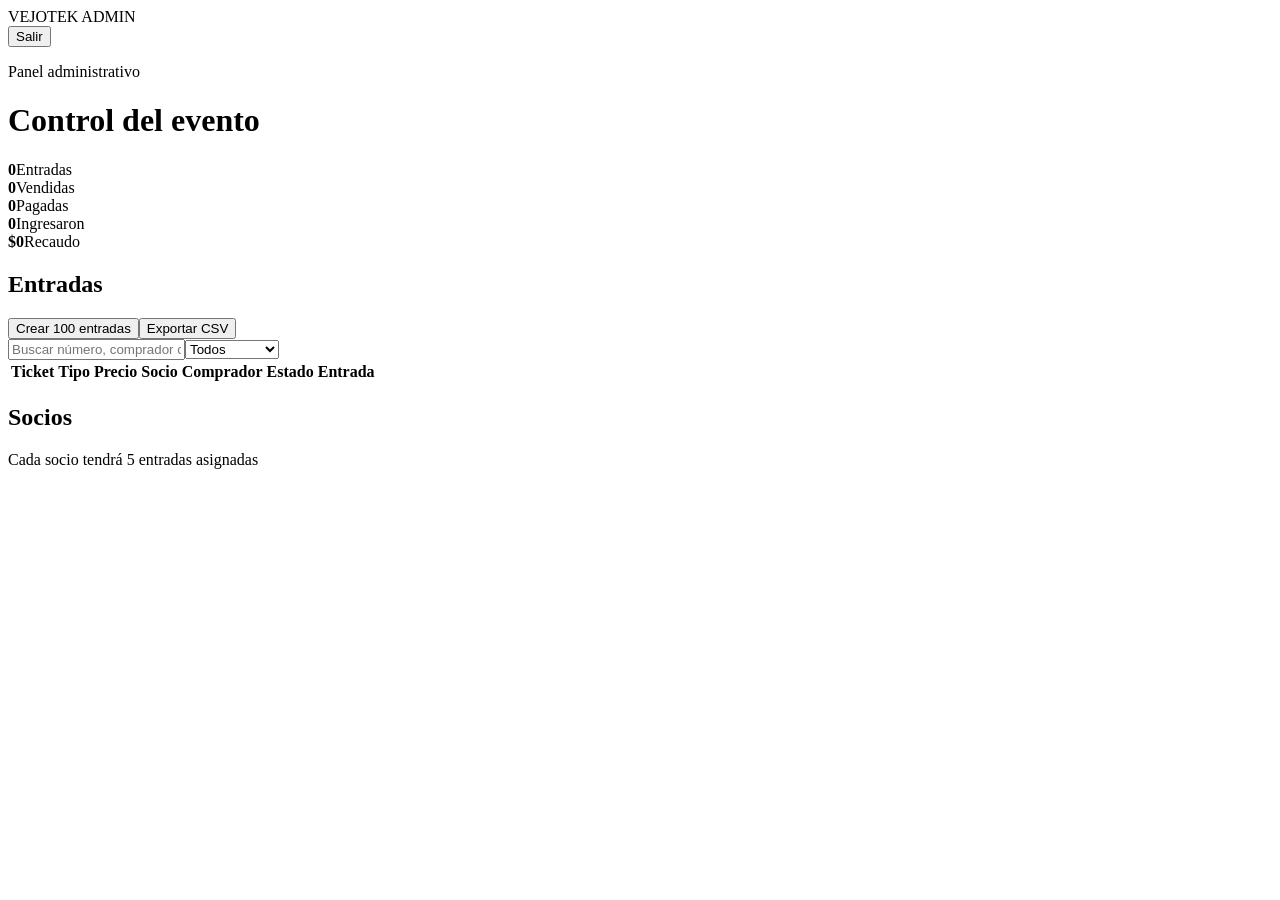
==== admin.html @ fa54385f "Agregar interfaz inicial Viejotek" ====
<!doctype html>
<html lang="es">
<head><meta charset="utf-8"><meta name="viewport" content="width=device-width,initial-scale=1"><title>Administración · VEJOTEK</title><link rel="stylesheet" href="css/styles.css"></head>
<body><header class="topbar"><div class="brand">VEJOTEK <span>ADMIN</span></div><button id="logout" class="btn ghost">Salir</button></header>
<main class="container"><div class="page-head"><div><p class="eyebrow">Panel administrativo</p><h1>Control del evento</h1></div><div id="userLabel" class="muted"></div></div>
<div class="stats"><div class="stat"><b id="total">0</b><span>Entradas</span></div><div class="stat"><b id="sold">0</b><span>Vendidas</span></div><div class="stat"><b id="paid">0</b><span>Pagadas</span></div><div class="stat"><b id="entered">0</b><span>Ingresaron</span></div><div class="stat"><b id="income">$0</b><span>Recaudo</span></div></div>
<section class="panel"><div class="section-head"><h2>Entradas</h2><div class="actions"><button id="seed" class="btn">Crear 100 entradas</button><button id="export" class="btn">Exportar CSV</button></div></div><div class="filters"><input id="search" placeholder="Buscar número, comprador o teléfono"><select id="status"><option value="">Todos</option><option value="disponible">Disponibles</option><option value="reservada">Reservadas</option><option value="vendida">Vendidas</option><option value="pagada">Pagadas</option><option value="ingresada">Ingresadas</option></select></div><div class="table-wrap"><table><thead><tr><th>Ticket</th><th>Tipo</th><th>Precio</th><th>Socio</th><th>Comprador</th><th>Estado</th><th>Entrada</th></tr></thead><tbody id="tickets"></tbody></table></div></section>
<section class="panel"><div class="section-head"><h2>Socios</h2><span class="muted">Cada socio tendrá 5 entradas asignadas</span></div><div id="socios" class="cards"></div></section>
<div id="msg" class="msg"></div></main><script type="module" src="js/admin.js"></script></body></html>
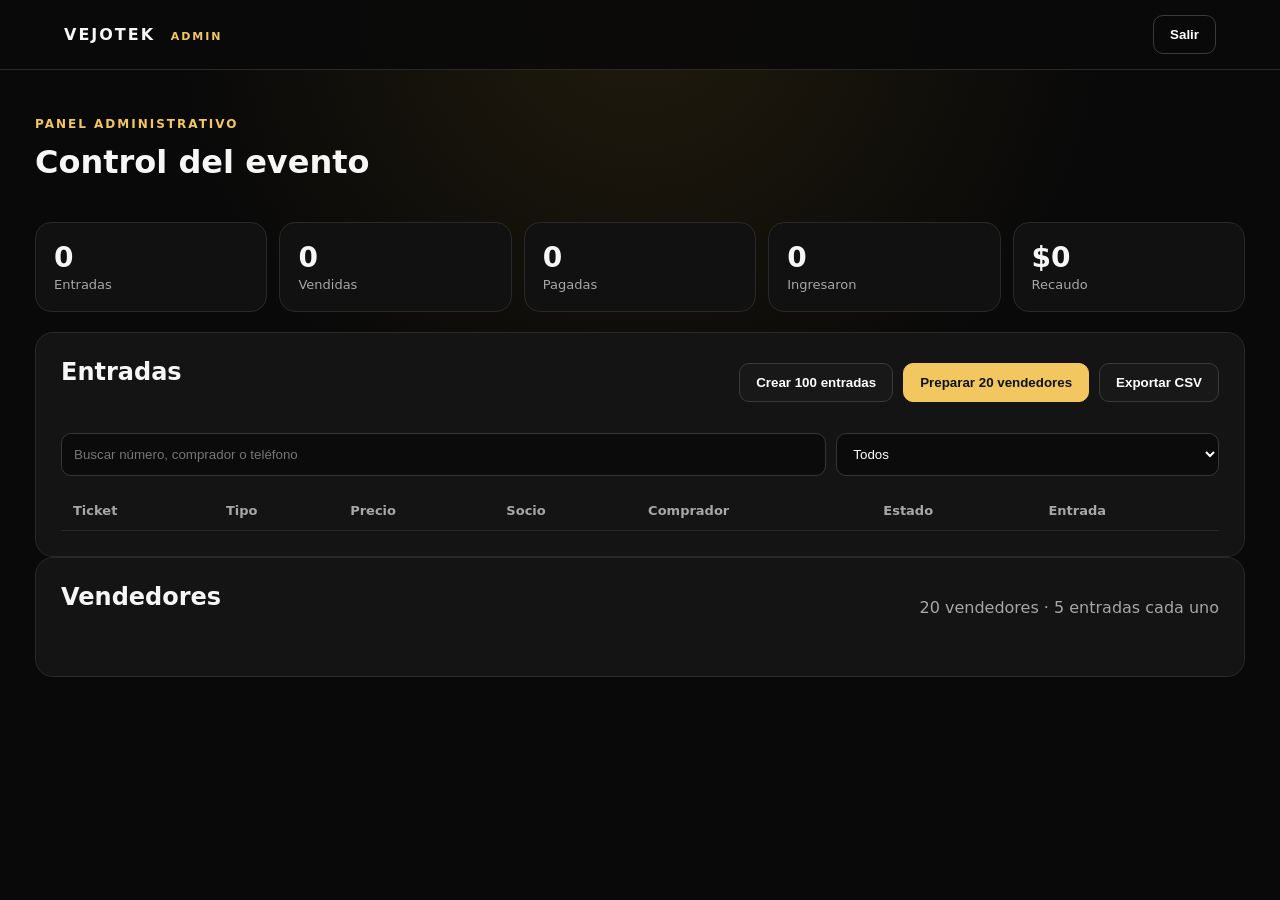
==== commit e2ce033f: "Simplificar panel de vendedores" ====
--- a/admin.html
+++ b/admin.html
@@ -4,6 +4,6 @@
 <body><header class="topbar"><div class="brand">VEJOTEK <span>ADMIN</span></div><button id="logout" class="btn ghost">Salir</button></header>
 <main class="container"><div class="page-head"><div><p class="eyebrow">Panel administrativo</p><h1>Control del evento</h1></div><div id="userLabel" class="muted"></div></div>
 <div class="stats"><div class="stat"><b id="total">0</b><span>Entradas</span></div><div class="stat"><b id="sold">0</b><span>Vendidas</span></div><div class="stat"><b id="paid">0</b><span>Pagadas</span></div><div class="stat"><b id="entered">0</b><span>Ingresaron</span></div><div class="stat"><b id="income">$0</b><span>Recaudo</span></div></div>
-<section class="panel"><div class="section-head"><h2>Entradas</h2><div class="actions"><button id="seed" class="btn">Crear 100 entradas</button><button id="export" class="btn">Exportar CSV</button></div></div><div class="filters"><input id="search" placeholder="Buscar número, comprador o teléfono"><select id="status"><option value="">Todos</option><option value="disponible">Disponibles</option><option value="reservada">Reservadas</option><option value="vendida">Vendidas</option><option value="pagada">Pagadas</option><option value="ingresada">Ingresadas</option></select></div><div class="table-wrap"><table><thead><tr><th>Ticket</th><th>Tipo</th><th>Precio</th><th>Socio</th><th>Comprador</th><th>Estado</th><th>Entrada</th></tr></thead><tbody id="tickets"></tbody></table></div></section>
-<section class="panel"><div class="section-head"><h2>Socios</h2><span class="muted">Cada socio tendrá 5 entradas asignadas</span></div><div id="socios" class="cards"></div></section>
+<section class="panel"><div class="section-head"><h2>Entradas</h2><div class="actions"><button id="seed" class="btn">Crear 100 entradas</button><button id="seedSellers" class="btn primary">Preparar 20 vendedores</button><button id="export" class="btn">Exportar CSV</button></div></div><div class="filters"><input id="search" placeholder="Buscar número, comprador o teléfono"><select id="status"><option value="">Todos</option><option value="disponible">Disponibles</option><option value="reservada">Reservadas</option><option value="vendida">Vendidas</option><option value="pagada">Pagadas</option><option value="ingresada">Ingresadas</option></select></div><div class="table-wrap"><table><thead><tr><th>Ticket</th><th>Tipo</th><th>Precio</th><th>Socio</th><th>Comprador</th><th>Estado</th><th>Entrada</th></tr></thead><tbody id="tickets"></tbody></table></div></section>
+<section class="panel"><div class="section-head"><h2>Vendedores</h2><span class="muted">20 vendedores · 5 entradas cada uno</span></div><div id="socios" class="cards"></div></section>
 <div id="msg" class="msg"></div></main><script type="module" src="js/admin.js"></script></body></html>
--- a/css/styles.css
+++ b/css/styles.css
@@ -0,0 +1 @@
+:root{font-family:Inter,system-ui,-apple-system,Segoe UI,sans-serif;color:#f6f6f6;background:#090909;--gold:#f3c75f;--muted:#a7a7a7;--line:#292929;--panel:#141414}*{box-sizing:border-box}body{margin:0;min-height:100vh;background:radial-gradient(circle at top,#211b0d 0,#090909 42%)}a{text-decoration:none;color:inherit}.topbar{height:70px;padding:0 5%;display:flex;align-items:center;justify-content:space-between;border-bottom:1px solid var(--line);background:#090909e8;position:sticky;top:0;z-index:5}.brand{font-weight:900;letter-spacing:2px}.brand span{font-size:11px;color:var(--gold);margin-left:8px}.hero{min-height:calc(100vh - 70px);display:grid;place-items:center;padding:30px}.hero-card{max-width:850px;text-align:center;border:1px solid #3b321b;border-radius:28px;padding:55px 35px;background:linear-gradient(145deg,#17130b,#101010);box-shadow:0 25px 80px #000}.hero-card h1{font-size:clamp(54px,10vw,110px);margin:0;letter-spacing:8px}.hero-card h2{color:var(--gold);font-size:25px;margin:0 0 25px}.eyebrow{color:var(--gold);text-transform:uppercase;letter-spacing:2px;font-size:12px;font-weight:800}.event-grid{display:grid;grid-template-columns:repeat(3,1fr);gap:10px;margin:30px 0}.event-grid div,.stat{border:1px solid var(--line);background:#111;border-radius:16px;padding:18px}.event-grid strong,.event-grid small{display:block}.event-grid strong{font-size:21px}.event-grid small{color:var(--muted);margin-top:5px}.actions{display:flex;gap:10px;flex-wrap:wrap}.hero-card .actions{justify-content:center}.btn{border:1px solid #3a3a3a;background:#181818;color:#fff;padding:11px 16px;border-radius:10px;cursor:pointer;font-weight:700}.btn:hover{border-color:var(--gold)}.btn.primary{background:var(--gold);color:#111;border-color:var(--gold)}.btn.ghost{background:transparent}.full{width:100%;margin-top:10px}.container{max-width:1250px;margin:0 auto;padding:35px 20px}.center{display:grid;place-items:center;padding:20px}.panel{background:var(--panel);border:1px solid var(--line);border-radius:18px;padding:25px}.auth,.scanner{width:min(520px,100%)}h1,h2,h3{margin-top:0}.muted,.small{color:var(--muted)}.small{font-size:12px}.back{display:inline-block;margin-bottom:25px;color:var(--gold)}label{display:block;margin:15px 0;font-weight:700}input,select{width:100%;background:#0b0b0b;color:#fff;border:1px solid #363636;border-radius:10px;padding:12px;margin-top:7px;outline:none}input:focus,select:focus{border-color:var(--gold)}hr{border:0;border-top:1px solid var(--line);margin:25px 0}.page-head,.section-head{display:flex;align-items:center;justify-content:space-between;gap:20px;margin-bottom:20px}.stats{display:grid;grid-template-columns:repeat(5,1fr);gap:12px;margin-bottom:20px}.stat b{font-size:28px;display:block}.stat span{color:var(--muted);font-size:13px}.filters{display:grid;grid-template-columns:2fr 1fr;gap:10px;margin-bottom:15px}.table-wrap{overflow:auto}table{width:100%;border-collapse:collapse;min-width:850px}th,td{text-align:left;padding:12px;border-bottom:1px solid var(--line);font-size:13px}th{color:var(--muted)}.cards{display:grid;grid-template-columns:repeat(auto-fit,minmax(240px,1fr));gap:12px}.card{border:1px solid var(--line);border-radius:14px;padding:15px;background:#0e0e0e}.ticket-grid{display:grid;grid-template-columns:repeat(auto-fit,minmax(270px,1fr));gap:15px}.ticket{border:1px solid #3a321e;border-radius:18px;padding:18px;background:linear-gradient(145deg,#18140c,#0f0f0f)}.ticket-number{font-size:25px;font-weight:900;color:var(--gold)}.badge{display:inline-block;padding:5px 8px;border-radius:999px;background:#252525;font-size:11px;margin-top:8px}.ticket img{width:150px;height:150px;background:white;padding:8px;border-radius:12px;margin:12px auto;display:block}.msg{margin-top:15px;padding:12px;border-radius:10px}.scan-result{margin-top:20px;min-height:70px;border-radius:14px;padding:18px;text-align:center;background:#0b0b0b;border:1px solid var(--line)}.scan-result.ok{border-color:#4d8d5b}.scan-result.bad{border-color:#a34d4d}.winner{margin-top:20px;text-align:center;font-size:28px;color:var(--gold);font-weight:900;min-height:40px}.notice{color:var(--muted);font-size:12px;margin-top:25px}@media(max-width:800px){.stats{grid-template-columns:repeat(2,1fr)}.event-grid{grid-template-columns:1fr}.page-head,.section-head{align-items:flex-start;flex-direction:column}.filters{grid-template-columns:1fr}}
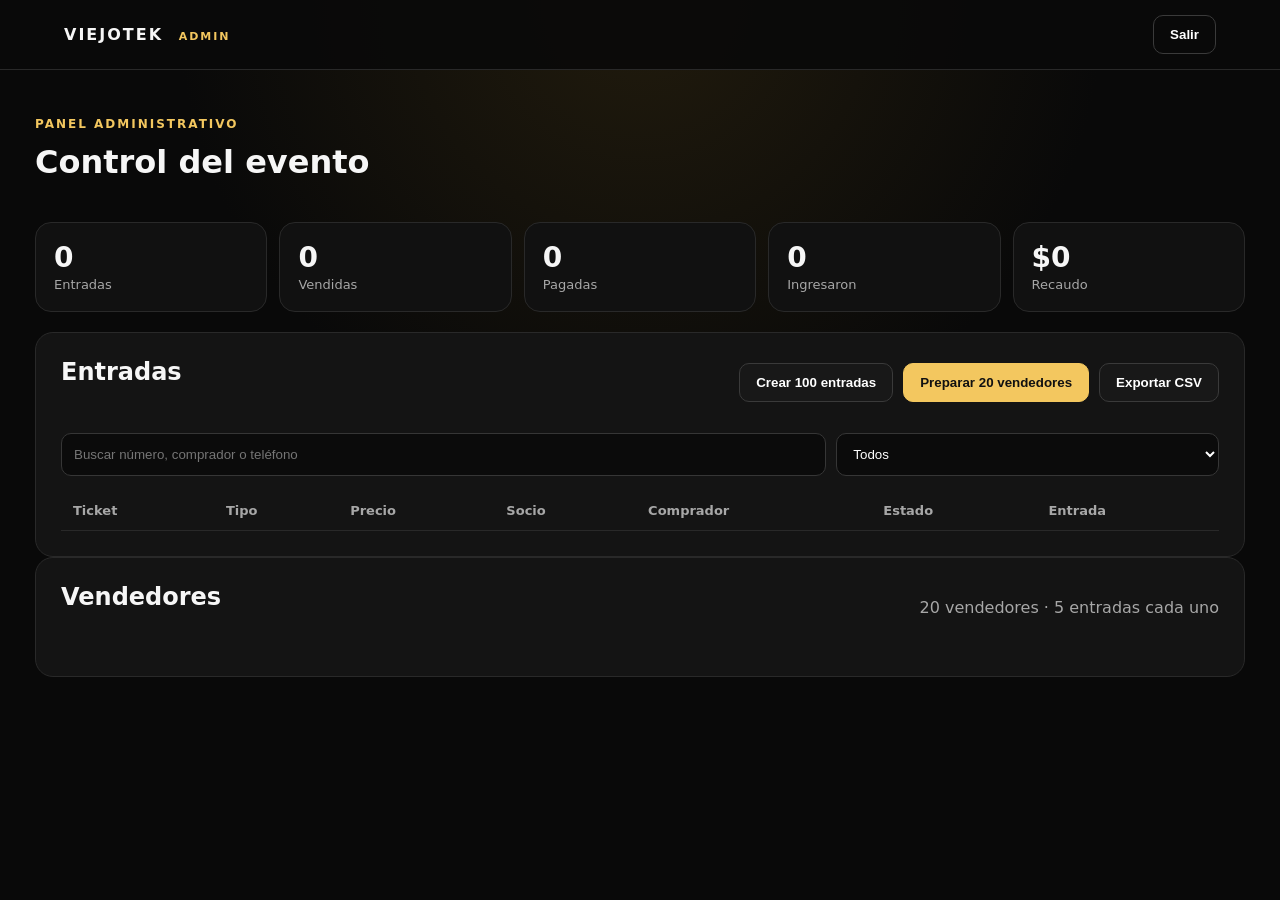
==== commit 43fd255d: "Corregir nombre del evento a VIEJOTEK" ====
--- a/admin.html
+++ b/admin.html
@@ -1,7 +1,7 @@
 <!doctype html>
 <html lang="es">
-<head><meta charset="utf-8"><meta name="viewport" content="width=device-width,initial-scale=1"><title>Administración · VEJOTEK</title><link rel="stylesheet" href="css/styles.css"></head>
-<body><header class="topbar"><div class="brand">VEJOTEK <span>ADMIN</span></div><button id="logout" class="btn ghost">Salir</button></header>
+<head><meta charset="utf-8"><meta name="viewport" content="width=device-width,initial-scale=1"><title>Administración · VIEJOTEK</title><link rel="stylesheet" href="css/styles.css"></head>
+<body><header class="topbar"><div class="brand">VIEJOTEK <span>ADMIN</span></div><button id="logout" class="btn ghost">Salir</button></header>
 <main class="container"><div class="page-head"><div><p class="eyebrow">Panel administrativo</p><h1>Control del evento</h1></div><div id="userLabel" class="muted"></div></div>
 <div class="stats"><div class="stat"><b id="total">0</b><span>Entradas</span></div><div class="stat"><b id="sold">0</b><span>Vendidas</span></div><div class="stat"><b id="paid">0</b><span>Pagadas</span></div><div class="stat"><b id="entered">0</b><span>Ingresaron</span></div><div class="stat"><b id="income">$0</b><span>Recaudo</span></div></div>
 <section class="panel"><div class="section-head"><h2>Entradas</h2><div class="actions"><button id="seed" class="btn">Crear 100 entradas</button><button id="seedSellers" class="btn primary">Preparar 20 vendedores</button><button id="export" class="btn">Exportar CSV</button></div></div><div class="filters"><input id="search" placeholder="Buscar número, comprador o teléfono"><select id="status"><option value="">Todos</option><option value="disponible">Disponibles</option><option value="reservada">Reservadas</option><option value="vendida">Vendidas</option><option value="pagada">Pagadas</option><option value="ingresada">Ingresadas</option></select></div><div class="table-wrap"><table><thead><tr><th>Ticket</th><th>Tipo</th><th>Precio</th><th>Socio</th><th>Comprador</th><th>Estado</th><th>Entrada</th></tr></thead><tbody id="tickets"></tbody></table></div></section>
--- a/css/styles.css
+++ b/css/styles.css
@@ -1 +1,26 @@
-:root{font-family:Inter,system-ui,-apple-system,Segoe UI,sans-serif;color:#f6f6f6;background:#090909;--gold:#f3c75f;--muted:#a7a7a7;--line:#292929;--panel:#141414}*{box-sizing:border-box}body{margin:0;min-height:100vh;background:radial-gradient(circle at top,#211b0d 0,#090909 42%)}a{text-decoration:none;color:inherit}.topbar{height:70px;padding:0 5%;display:flex;align-items:center;justify-content:space-between;border-bottom:1px solid var(--line);background:#090909e8;position:sticky;top:0;z-index:5}.brand{font-weight:900;letter-spacing:2px}.brand span{font-size:11px;color:var(--gold);margin-left:8px}.hero{min-height:calc(100vh - 70px);display:grid;place-items:center;padding:30px}.hero-card{max-width:850px;text-align:center;border:1px solid #3b321b;border-radius:28px;padding:55px 35px;background:linear-gradient(145deg,#17130b,#101010);box-shadow:0 25px 80px #000}.hero-card h1{font-size:clamp(54px,10vw,110px);margin:0;letter-spacing:8px}.hero-card h2{color:var(--gold);font-size:25px;margin:0 0 25px}.eyebrow{color:var(--gold);text-transform:uppercase;letter-spacing:2px;font-size:12px;font-weight:800}.event-grid{display:grid;grid-template-columns:repeat(3,1fr);gap:10px;margin:30px 0}.event-grid div,.stat{border:1px solid var(--line);background:#111;border-radius:16px;padding:18px}.event-grid strong,.event-grid small{display:block}.event-grid strong{font-size:21px}.event-grid small{color:var(--muted);margin-top:5px}.actions{display:flex;gap:10px;flex-wrap:wrap}.hero-card .actions{justify-content:center}.btn{border:1px solid #3a3a3a;background:#181818;color:#fff;padding:11px 16px;border-radius:10px;cursor:pointer;font-weight:700}.btn:hover{border-color:var(--gold)}.btn.primary{background:var(--gold);color:#111;border-color:var(--gold)}.btn.ghost{background:transparent}.full{width:100%;margin-top:10px}.container{max-width:1250px;margin:0 auto;padding:35px 20px}.center{display:grid;place-items:center;padding:20px}.panel{background:var(--panel);border:1px solid var(--line);border-radius:18px;padding:25px}.auth,.scanner{width:min(520px,100%)}h1,h2,h3{margin-top:0}.muted,.small{color:var(--muted)}.small{font-size:12px}.back{display:inline-block;margin-bottom:25px;color:var(--gold)}label{display:block;margin:15px 0;font-weight:700}input,select{width:100%;background:#0b0b0b;color:#fff;border:1px solid #363636;border-radius:10px;padding:12px;margin-top:7px;outline:none}input:focus,select:focus{border-color:var(--gold)}hr{border:0;border-top:1px solid var(--line);margin:25px 0}.page-head,.section-head{display:flex;align-items:center;justify-content:space-between;gap:20px;margin-bottom:20px}.stats{display:grid;grid-template-columns:repeat(5,1fr);gap:12px;margin-bottom:20px}.stat b{font-size:28px;display:block}.stat span{color:var(--muted);font-size:13px}.filters{display:grid;grid-template-columns:2fr 1fr;gap:10px;margin-bottom:15px}.table-wrap{overflow:auto}table{width:100%;border-collapse:collapse;min-width:850px}th,td{text-align:left;padding:12px;border-bottom:1px solid var(--line);font-size:13px}th{color:var(--muted)}.cards{display:grid;grid-template-columns:repeat(auto-fit,minmax(240px,1fr));gap:12px}.card{border:1px solid var(--line);border-radius:14px;padding:15px;background:#0e0e0e}.ticket-grid{display:grid;grid-template-columns:repeat(auto-fit,minmax(270px,1fr));gap:15px}.ticket{border:1px solid #3a321e;border-radius:18px;padding:18px;background:linear-gradient(145deg,#18140c,#0f0f0f)}.ticket-number{font-size:25px;font-weight:900;color:var(--gold)}.badge{display:inline-block;padding:5px 8px;border-radius:999px;background:#252525;font-size:11px;margin-top:8px}.ticket img{width:150px;height:150px;background:white;padding:8px;border-radius:12px;margin:12px auto;display:block}.msg{margin-top:15px;padding:12px;border-radius:10px}.scan-result{margin-top:20px;min-height:70px;border-radius:14px;padding:18px;text-align:center;background:#0b0b0b;border:1px solid var(--line)}.scan-result.ok{border-color:#4d8d5b}.scan-result.bad{border-color:#a34d4d}.winner{margin-top:20px;text-align:center;font-size:28px;color:var(--gold);font-weight:900;min-height:40px}.notice{color:var(--muted);font-size:12px;margin-top:25px}@media(max-width:800px){.stats{grid-template-columns:repeat(2,1fr)}.event-grid{grid-template-columns:1fr}.page-head,.section-head{align-items:flex-start;flex-direction:column}.filters{grid-template-columns:1fr}}+:root{font-family:Inter,system-ui,-apple-system,Segoe UI,sans-serif;color:#f6f6f6;background:#090909;--gold:#f3c75f;--muted:#a7a7a7;--line:#292929;--panel:#141414}*{box-sizing:border-box}body{margin:0;min-height:100vh;background:radial-gradient(circle at top,#211b0d 0,#090909 42%)}a{text-decoration:none;color:inherit}.topbar{height:70px;padding:0 5%;display:flex;align-items:center;justify-content:space-between;border-bottom:1px solid var(--line);background:#090909e8;position:sticky;top:0;z-index:5}.brand{font-weight:900;letter-spacing:2px}.brand span{font-size:11px;color:var(--gold);margin-left:8px}.hero{min-height:calc(100vh - 70px);display:grid;place-items:center;padding:30px}.hero-card{max-width:850px;text-align:center;border:1px solid #3b321b;border-radius:28px;padding:55px 35px;background:linear-gradient(145deg,#17130b,#101010);box-shadow:0 25px 80px #000}.hero-card h1{font-size:clamp(54px,10vw,110px);margin:0;letter-spacing:8px}.hero-card h2{color:var(--gold);font-size:25px;margin:0 0 25px}.eyebrow{color:var(--gold);text-transform:uppercase;letter-spacing:2px;font-size:12px;font-weight:800}.event-grid{display:grid;grid-template-columns:repeat(3,1fr);gap:10px;margin:30px 0}.event-grid div,.stat{border:1px solid var(--line);background:#111;border-radius:16px;padding:18px}.event-grid strong,.event-grid small{display:block}.event-grid strong{font-size:21px}.event-grid small{color:var(--muted);margin-top:5px}.actions{display:flex;gap:10px;flex-wrap:wrap}.hero-card .actions{justify-content:center}.btn{border:1px solid #3a3a3a;background:#181818;color:#fff;padding:11px 16px;border-radius:10px;cursor:pointer;font-weight:700}.btn:hover{border-color:var(--gold)}.btn.primary{background:var(--gold);color:#111;border-color:var(--gold)}.btn.ghost{background:transparent}.full{width:100%;margin-top:10px}.container{max-width:1250px;margin:0 auto;padding:35px 20px}.center{display:grid;place-items:center;padding:20px}.panel{background:var(--panel);border:1px solid var(--line);border-radius:18px;padding:25px}.auth,.scanner{width:min(520px,100%)}h1,h2,h3{margin-top:0}.muted,.small{color:var(--muted)}.small{font-size:12px}.back{display:inline-block;margin-bottom:25px;color:var(--gold)}label{display:block;margin:15px 0;font-weight:700}input,select{width:100%;background:#0b0b0b;color:#fff;border:1px solid #363636;border-radius:10px;padding:12px;margin-top:7px;outline:none}input:focus,select:focus{border-color:var(--gold)}hr{border:0;border-top:1px solid var(--line);margin:25px 0}.page-head,.section-head{display:flex;align-items:center;justify-content:space-between;gap:20px;margin-bottom:20px}.stats{display:grid;grid-template-columns:repeat(5,1fr);gap:12px;margin-bottom:20px}.stat b{font-size:28px;display:block}.stat span{color:var(--muted);font-size:13px}.filters{display:grid;grid-template-columns:2fr 1fr;gap:10px;margin-bottom:15px}.table-wrap{overflow:auto}table{width:100%;border-collapse:collapse;min-width:850px}th,td{text-align:left;padding:12px;border-bottom:1px solid var(--line);font-size:13px}th{color:var(--muted)}.cards{display:grid;grid-template-columns:repeat(auto-fit,minmax(240px,1fr));gap:12px}.card{border:1px solid var(--line);border-radius:14px;padding:15px;background:#0e0e0e}.ticket-grid{display:grid;grid-template-columns:repeat(auto-fit,minmax(270px,1fr));gap:15px}.ticket{border:1px solid #3a321e;border-radius:18px;padding:18px;background:linear-gradient(145deg,#18140c,#0f0f0f)}.ticket-number{font-size:25px;font-weight:900;color:var(--gold)}.badge{display:inline-block;padding:5px 8px;border-radius:999px;background:#252525;font-size:11px;margin-top:8px}.ticket img{width:150px;height:150px;background:white;padding:8px;border-radius:12px;margin:12px auto;display:block}.msg{margin-top:15px;padding:12px;border-radius:10px}.scan-result{margin-top:20px;min-height:70px;border-radius:14px;padding:18px;text-align:center;background:#0b0b0b;border:1px solid var(--line)}.scan-result.ok{border-color:#4d8d5b}.scan-result.bad{border-color:#a34d4d}.winner{margin-top:20px;text-align:center;font-size:28px;color:var(--gold);font-weight:900;min-height:40px}.notice{color:var(--muted);font-size:12px;margin-top:25px}@media(max-width:800px){.stats{grid-template-columns:repeat(2,1fr)}.event-grid{grid-template-columns:1fr}.page-head,.section-head{align-items:flex-start;flex-direction:column}.filters{grid-template-columns:1fr}}
+/* Ajustes móviles · tarjetas de vendedor */
+.ticket{min-width:0;overflow:hidden}
+.ticket .btn{display:block;min-height:48px;white-space:normal;overflow-wrap:anywhere;text-align:center;line-height:1.2}
+.ticket img{max-width:100%;height:auto;aspect-ratio:1/1}
+.sale-form{width:100%;overflow:hidden}
+@media(max-width:600px){
+  .container{padding:18px 10px}
+  .topbar{height:60px;padding:0 14px}
+  .brand{font-size:14px}
+  .brand span{font-size:9px;margin-left:4px}
+  .page-head{margin-bottom:12px}
+  .page-head h1{font-size:28px;margin-bottom:5px}
+  .stats{grid-template-columns:repeat(3,1fr);gap:7px}
+  .stat{padding:11px 7px;text-align:center;border-radius:12px}
+  .stat b{font-size:22px}
+  .stat span{font-size:11px}
+  .panel{padding:14px;border-radius:15px}
+  .ticket-grid{grid-template-columns:1fr;gap:12px}
+  .ticket{padding:15px;border-radius:16px}
+  .ticket-number{font-size:30px}
+  .ticket p{font-size:18px;margin:12px 0}
+  .ticket img{width:min(180px,70vw);height:auto;margin:14px auto}
+  .ticket .full{width:100%;margin-top:9px}
+  .ticket .btn{font-size:15px;padding:13px 10px}
+}
